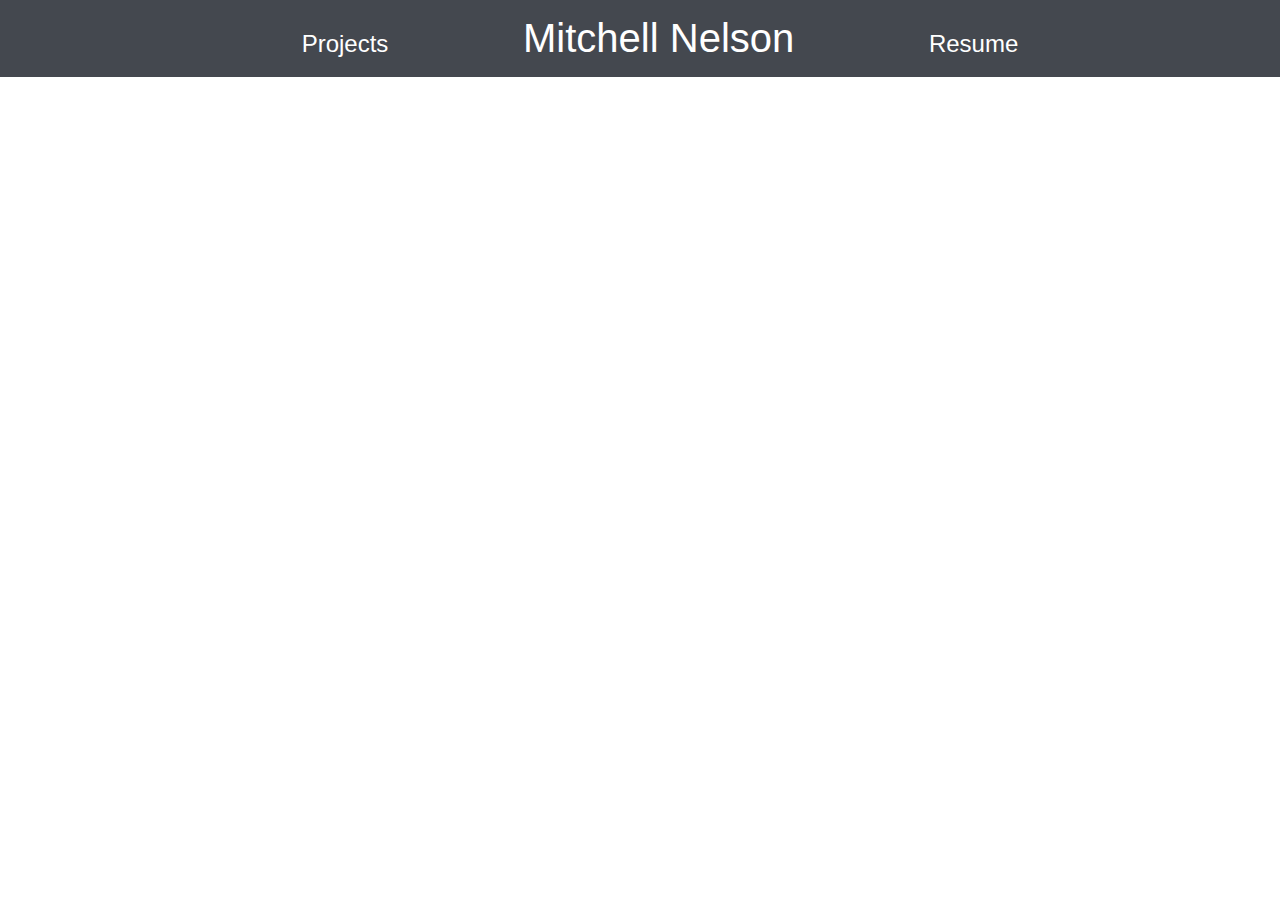
==== html/projects.html @ bf579857 "Initial Work" ====
<!DOCTYPE html>
<html>
<head>
	<title>Mitchell Nelson Projects</title>
	<meta charset="utf-8"/>
	<meta name="viewport" content="width=device-width, initial-scale=1"/>
	<link rel="stylesheet" href="../css/style.css"/>
	<script type="text/javascript" src="../js/script.js"></script>
</head>
<body>
	<div class ="header">
		<ul>
			<li><a href="projects.html"><span>Projects</span></a></li>
			<li><a href="../index.html"><span id="name">Mitchell Nelson</span></a></li>
			<li><a href="resume.html"><span>Resume</span></a></li>
		</ul>
	</div>
</body>
</html>
---- css/style.css ----
html{
	font-size:100%;
}

body{
	padding:0;
	margin:0;
	font-family: Optima, sans-serif;
	font-weight: lighter;
	color:#3b3d42;
	font-size: 1.2rem;
}

ul{
	text-align: center;
	margin: 0px;

}

li{
	display: inline-block;
	padding:4rem;
	padding-bottom: 1rem;
	padding-top:1rem;
}

.header{
	font-size: 1.5rem;
	color:white;
	background-color:#44484f;
}

.header a:link{
	text-decoration: none;
}
.header a:visited{
	color:white;
}
.header a:link{
	color:white;
}

.header a:hover{
	color:#b6bdc6;
}

#name{
	font-size: 2.5rem;
}

.intro{
	margin:20%;
	margin-bottom: 0;
	margin-top: 1rem;
	font-size: 1.2rem;
}

.intro img{
	display: block;
	margin-left: auto;
	margin-right: auto;
	width:45%;
	max-width: 600px;
}

.news {
	margin:20%;
	margin-top:1rem;
	margin-bottom: 1rem;
}
.news h3{
	text-align: center;
	font-size: 1.5rem;
}
.news table tr td{
	width:30%;
	padding:0rem 2rem 0rem 2rem;
	border-left: solid 1px #44484f;
}
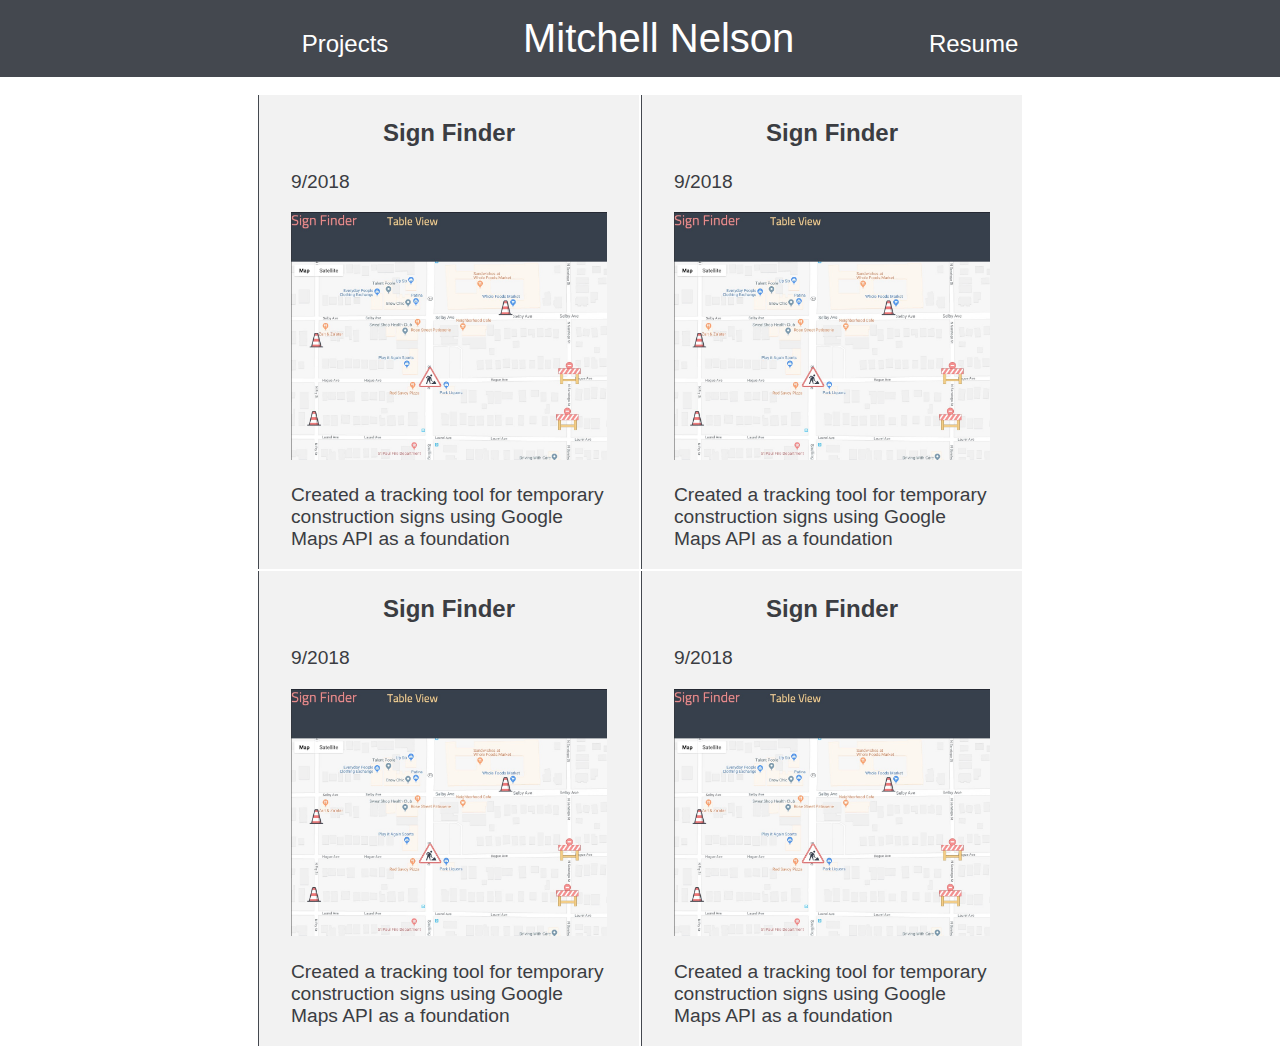
==== commit e5d6e145: "Project and Resume intial content working" ====
--- a/html/projects.html
+++ b/html/projects.html
@@ -7,7 +7,7 @@
 	<link rel="stylesheet" href="../css/style.css"/>
 	<script type="text/javascript" src="../js/script.js"></script>
 </head>
-<body>
+<body onload="initProjects()">
 	<div class ="header">
 		<ul>
 			<li><a href="projects.html"><span>Projects</span></a></li>
@@ -15,5 +15,41 @@
 			<li><a href="resume.html"><span>Resume</span></a></li>
 		</ul>
 	</div>
+	<div class="news">	
+		<center><table>
+			<tr>
+				<td>
+					<h3 id="project1_title"></h3>
+					<p id="project1_date"></p>
+					<img id="project1_image">
+					<p id="project1_description"></p>
+
+				</td>
+				<td>
+					<h3 id="project2_title"></h3>
+					<p id="project2_date"></p>
+					<img id="project2_image">
+					<p id="project2_description"></p>
+
+				</td>
+			</tr>
+			<tr>
+				<td>
+					<h3 id="project3_title"></h3>
+					<p id="project3_date"></p>
+					<img id="project3_image">
+					<p id="project3_description"></p>
+
+				</td>
+				<td>
+					<h3 id="project4_title"></h3>
+					<p id="project4_date"></p>
+					<img id="project4_image">
+					<p id="project4_description"></p>
+
+				</td>
+			</tr>
+		</table></center>	
+	</div>
 </body>
 </html>--- a/css/style.css
+++ b/css/style.css
@@ -76,5 +76,24 @@
 	width:30%;
 	padding:0rem 2rem 0rem 2rem;
 	border-left: solid 1px #44484f;
+	background-color:#f2f2f2;
+}
+.news table tr td img{
+	width:100%;
+	text-align: center;
+
 }
 
+.resume table{
+	margin: 20%;
+	margin-top:2rem;
+	margin-bottom: 2rem;
+	border-bottom:solid 1px #44484f;
+	witdh:100%;
+}
+.resume table td p{
+	margin-right: 2rem;
+	witdh:100%;
+
+}
+
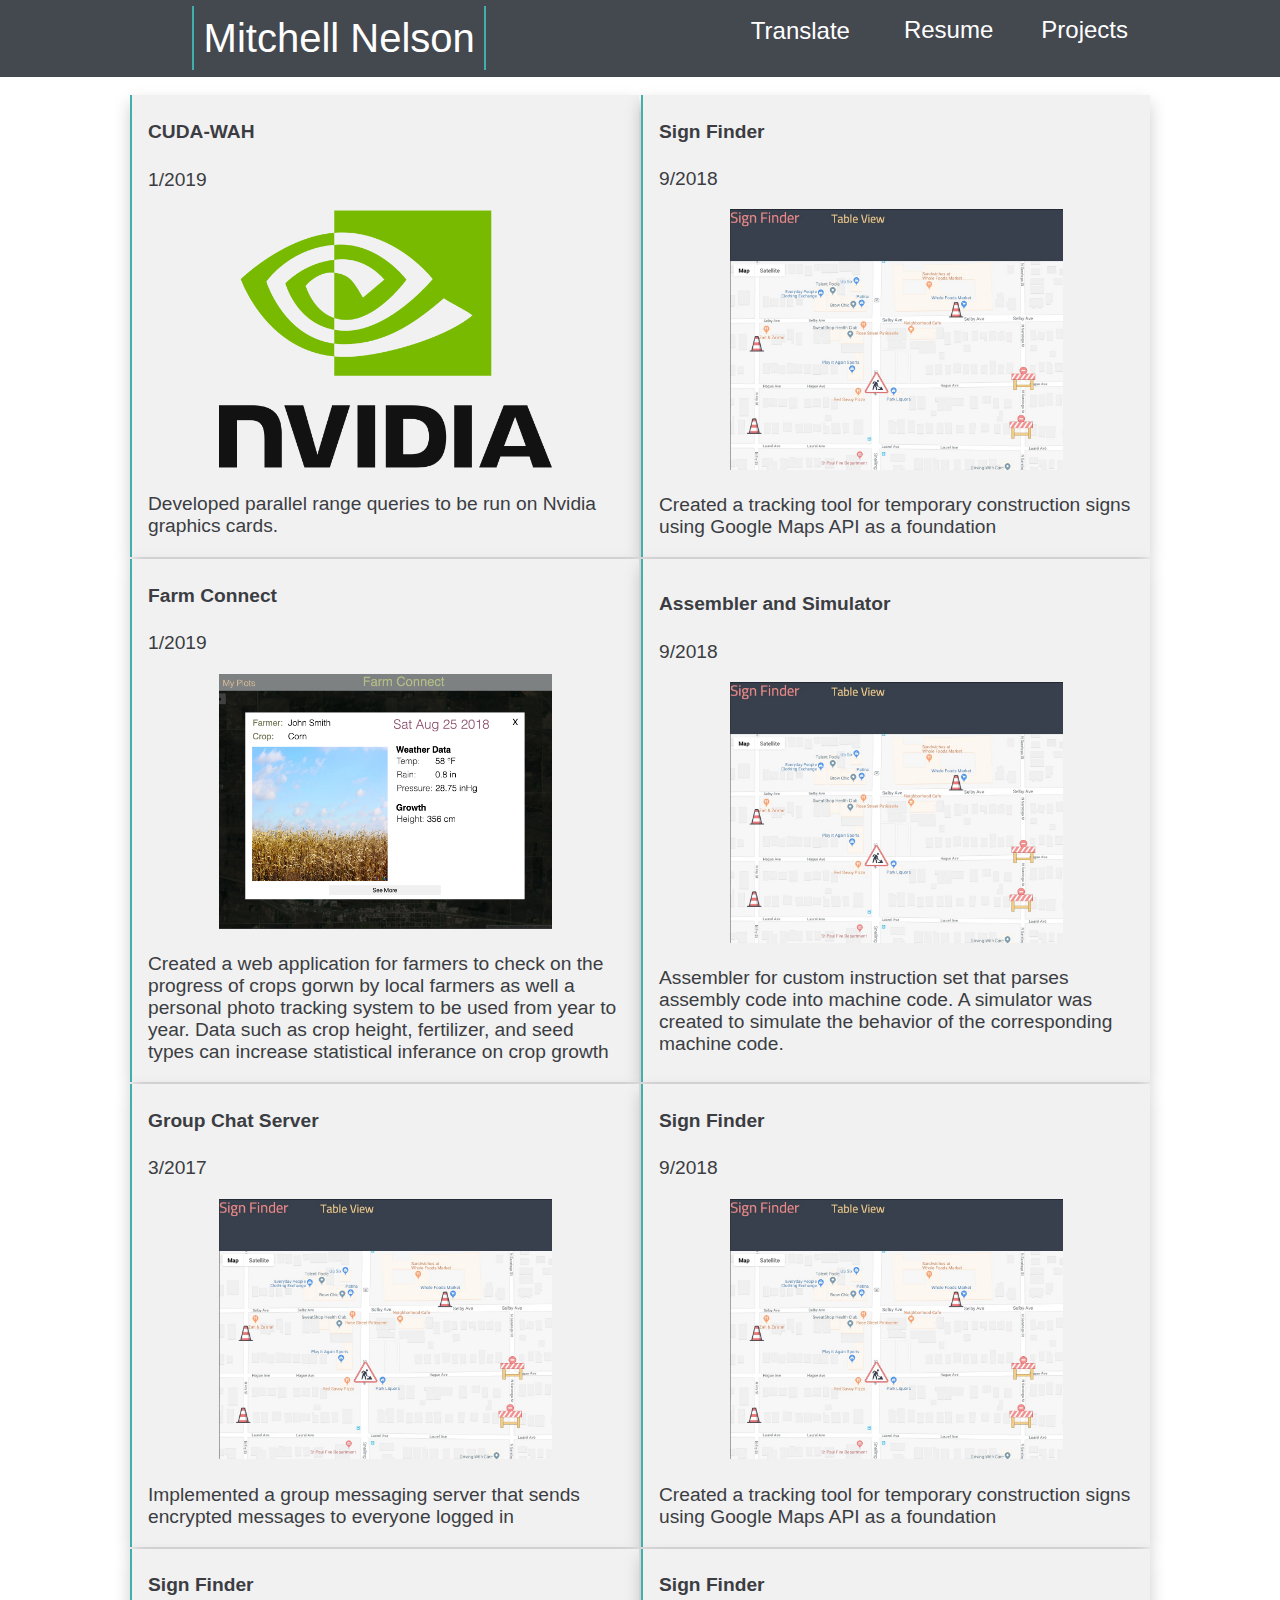
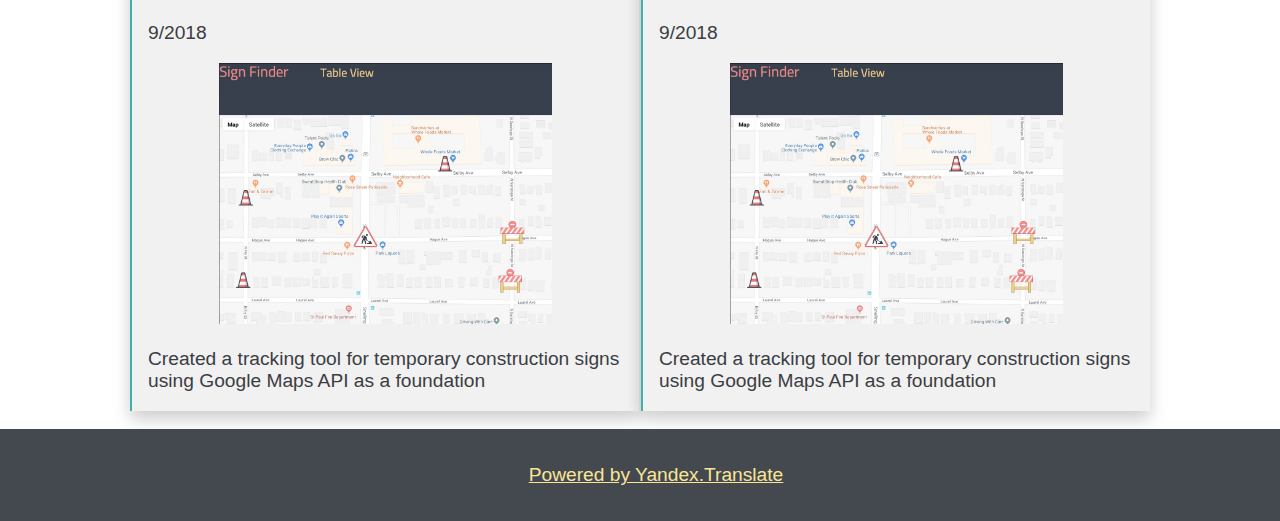
==== commit 06136d0a: "Lightbox and Translation Recursion" ====
--- a/html/projects.html
+++ b/html/projects.html
@@ -5,51 +5,28 @@
 	<meta charset="utf-8"/>
 	<meta name="viewport" content="width=device-width, initial-scale=1"/>
 	<link rel="stylesheet" href="../css/style.css"/>
+	<link rel="shortcut icon" href="../images/shortcut.png"/>
 	<script type="text/javascript" src="../js/script.js"></script>
 </head>
 <body onload="initProjects()">
 	<div class ="header">
-		<ul>
-			<li><a href="projects.html"><span>Projects</span></a></li>
+		<ul class="center_header">
 			<li><a href="../index.html"><span id="name">Mitchell Nelson</span></a></li>
-			<li><a href="resume.html"><span>Resume</span></a></li>
+			<li style="float:right"><a href="projects.html"><span>Projects</span></a></li>
+			<li style="float:right"><a href="resume.html"><span>Resume</span></a></li>
+			<li style="float:right"><div class="dropdown">
+			  <button class="dropbtn">Translate</button>
+			  <div class="dropdown-content">
+			  </div>
+			</div></li>
 		</ul>
 	</div>
-	<div class="news">	
-		<center><table>
-			<tr>
-				<td>
-					<h3 id="project1_title"></h3>
-					<p id="project1_date"></p>
-					<img id="project1_image">
-					<p id="project1_description"></p>
-
-				</td>
-				<td>
-					<h3 id="project2_title"></h3>
-					<p id="project2_date"></p>
-					<img id="project2_image">
-					<p id="project2_description"></p>
-
-				</td>
-			</tr>
-			<tr>
-				<td>
-					<h3 id="project3_title"></h3>
-					<p id="project3_date"></p>
-					<img id="project3_image">
-					<p id="project3_description"></p>
-
-				</td>
-				<td>
-					<h3 id="project4_title"></h3>
-					<p id="project4_date"></p>
-					<img id="project4_image">
-					<p id="project4_description"></p>
-
-				</td>
-			</tr>
+	<div class="boxes">	
+		<center><table id="project_table">
 		</table></center>	
+	</div>
+	<div class="myFooter">
+  		<a href="http://translate.yandex.com/" target="=_blank"><p>Powered by Yandex.Translate</p></a>
 	</div>
 </body>
 </html>--- a/css/style.css
+++ b/css/style.css
@@ -5,95 +5,266 @@
 body{
 	padding:0;
 	margin:0;
-	font-family: Optima, sans-serif;
+	font-family: Gotham SSm A,Gotham SSm B,Gotham Rounded SSm A,Gotham Rounded SSm B,sans-serif;
 	font-weight: lighter;
 	color:#3b3d42;
 	font-size: 1.2rem;
 }
 
 ul{
-	text-align: center;
-	margin: 0px;
-
+	margin:10%;
+	margin-bottom: 0;
+	margin-top: 0;
 }
 
 li{
+
 	display: inline-block;
-	padding:4rem;
+	padding:1.5rem;
 	padding-bottom: 1rem;
-	padding-top:1rem;
+	padding-top: 1rem;
 }
 
 .header{
 	font-size: 1.5rem;
 	color:white;
 	background-color:#44484f;
+	width: 100%;
 }
 
 .header a:link{
+	color:white;
 	text-decoration: none;
+	font-weight: lighter;
 }
 .header a:visited{
 	color:white;
 }
-.header a:link{
-	color:white;
-}
-
-.header a:hover{
-	color:#b6bdc6;
+
+
+.header a:hover, .header button:hover{
+
+	color:#fae596;
+	cursor: pointer;
+	  -ms-transition:.5s;
+  -moz-transition:.5s;
+  -webkit-transition:.5s;
+  /* ...and now for the proper property */
+  transition:.5s;
 }
 
 #name{
 	font-size: 2.5rem;
+	border: solid 2px #3fb0ac;
+	border-top: none;
+	border-bottom: none;
+	padding:.6rem;
+
+	
+}
+
+#name:hover{
+  border: solid 2px #173e43;
+  border-top: none;
+  border-bottom: none;
+  -o-transition:.5s;
+  -ms-transition:.5s;
+  -moz-transition:.5s;
+  -webkit-transition:.5s;
+  /* ...and now for the proper property */
+  transition:.5s;
 }
 
 .intro{
-	margin:20%;
-	margin-bottom: 0;
-	margin-top: 1rem;
-	font-size: 1.2rem;
+  margin:10%;
+  margin-bottom: 0;
+  margin-top: 1rem;
+  font-size: 1.2rem;
 }
 
 .intro img{
 	display: block;
 	margin-left: auto;
 	margin-right: auto;
-	width:45%;
+	width:40%;
 	max-width: 600px;
 }
 
-.news {
-	margin:20%;
+.boxes {
+	margin:10%;
 	margin-top:1rem;
 	margin-bottom: 1rem;
 }
-.news h3{
+.boxes h3{
 	text-align: center;
 	font-size: 1.5rem;
 }
-.news table tr td{
+
+.boxes table tr td{
 	width:30%;
-	padding:0rem 2rem 0rem 2rem;
-	border-left: solid 1px #44484f;
-	background-color:#f2f2f2;
-}
-.news table tr td img{
-	width:100%;
+	padding:0rem 1rem 0rem 1rem;
+	top:0px;
+	border-left: solid 2px #3fb0ac;
+	background-color:#f1f1f1;
+	box-shadow: 0px 8px 16px 0px rgba(0,0,0,0.2);
+	height: 100px;
+}
+
+.thumbnail:hover{
+	cursor: pointer;
+	opacity: .8;
+
+}
+
+.boxes table tr td img{
+	width:70%;
+	margin-left: 15%;
 	text-align: center;
 
 }
 
 .resume table{
-	margin: 20%;
+	margin: 10%;
 	margin-top:2rem;
 	margin-bottom: 2rem;
 	border-bottom:solid 1px #44484f;
 	witdh:100%;
 }
+
 .resume table td p{
 	margin-right: 2rem;
 	witdh:100%;
-
-}
-
+	padding:0;
+	margin: .6rem;
+}
+.dates{
+	width: 7rem;
+}
+
+.dropbtn {
+  background-color:#44484f;
+  color: white;
+  border: none;
+  font-size: 1.5rem;
+  font-weight: lighter;
+  font-family: Gotham SSm A,Gotham SSm B,Gotham Rounded SSm A,Gotham Rounded SSm B,sans-serif;
+}
+
+.dropdown {
+  position: relative;
+  display: block;
+}
+
+.dropdown-content {
+  position: absolute;
+  display: none;
+  box-shadow: 0px 8px 16px 0px rgba(0,0,0,0.2);
+  width: 20rem;
+  background-color: white;
+
+}
+
+.dropdown-content button {
+  color: black;
+  padding: 10px 10px;
+  text-decoration: none;
+  border: none;
+  transition: max-height 1s;
+}
+
+.dropdown-content button:hover {
+  color: #3b3d42;
+  border-radius: 0px;
+  border: solid 1px #173e43;
+}
+
+.dropdown:hover .dropdown-content {
+  display: block;
+}
+
+#img_background {
+  display: none;
+  position: fixed;
+  z-index: 1;
+  padding-top: 100px;
+  left: 0;
+  top: 0;
+  width: 100%;
+  height: 100%;
+  overflow: auto;
+  background-color: rgba(0,0,0,.7);
+}
+
+.pop_img{
+	display: none;
+position: fixed;
+  width: 60%;
+  top: 10%;
+  left: 20%;
+  right: 20%;
+  bottom: 20%;
+  background-color: white;
+  z-index: 3;
+  font-size: 2em;
+  padding: 0;
+}
+
+#close:hover {
+  color: #fae596;
+  cursor: pointer;
+}
+
+#close {
+  position: absolute;
+  right: 10%;
+  top: 1rem;
+  border: none;
+  color:white;
+  background-color: transparent;
+  font-size: 3em;
+}
+
+
+.myFooter {
+  left: 0;
+  bottom: 0;
+  width: 100%;
+  background-color:#44484f; 
+  color: #fae596;
+  text-align: center;
+  margin: 0;
+  padding:1rem;
+}
+
+.myFooter a:link{
+	color:#fae596;
+	
+	font-weight: lighter;
+}
+.myFooter a:visited{
+	color:#fae596;
+}
+
+@media only screen and (max-width: 1000px){
+	li{
+		padding:.2rem;
+		font-size: 1rem;
+	padding-bottom: 1rem;
+	padding-top: 1rem;
+	}
+	.dropbtn {
+	  font-size: 1rem;
+	}
+	#name{
+		font-size: 1rem;
+		border: solid 2px #3fb0ac;
+		padding:.6rem;
+	}
+}
+
+@media only screen and (max-width: 700px){
+	ul{
+		margin:0%;
+	}
+}
+
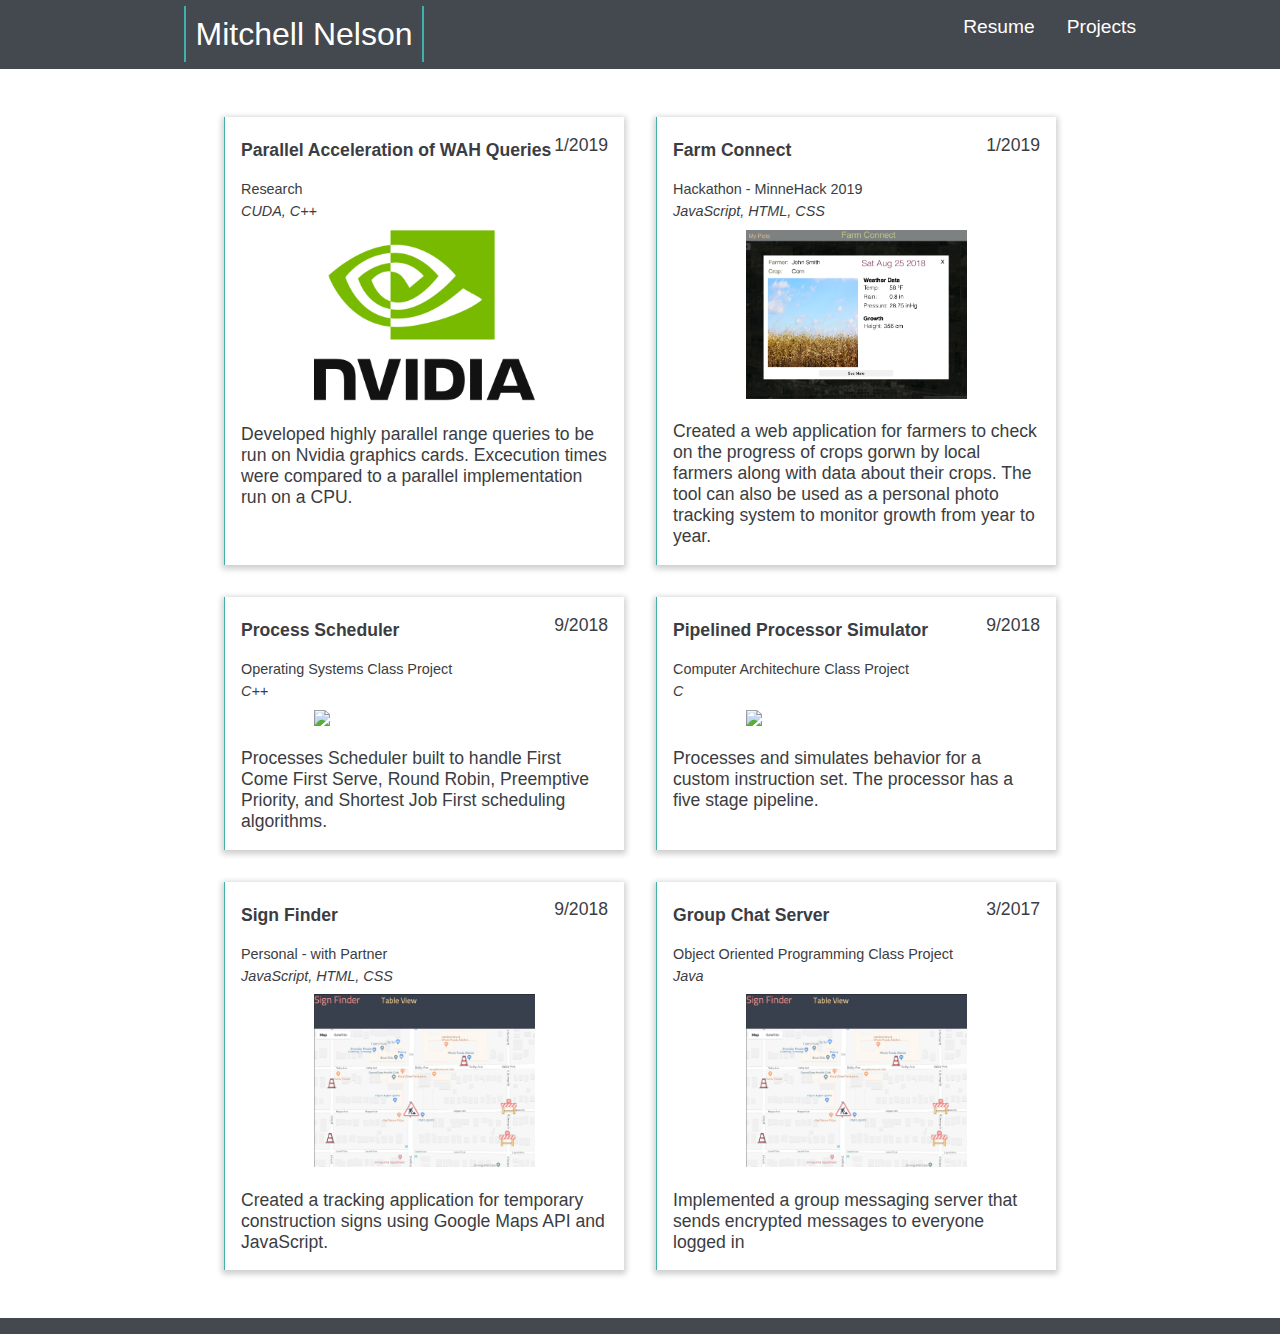
==== commit 8f396611: "Footer icons" ====
--- a/html/projects.html
+++ b/html/projects.html
@@ -5,6 +5,7 @@
 	<meta charset="utf-8"/>
 	<meta name="viewport" content="width=device-width, initial-scale=1"/>
 	<link rel="stylesheet" href="../css/style.css"/>
+	<link rel="stylesheet" href="https://use.fontawesome.com/releases/v5.8.1/css/all.css" integrity="sha384-50oBUHEmvpQ+1lW4y57PTFmhCaXp0ML5d60M1M7uH2+nqUivzIebhndOJK28anvf" crossorigin="anonymous">
 	<link rel="shortcut icon" href="../images/shortcut.png"/>
 	<script type="text/javascript" src="../js/script.js"></script>
 </head>
@@ -14,19 +15,22 @@
 			<li><a href="../index.html"><span id="name">Mitchell Nelson</span></a></li>
 			<li style="float:right"><a href="projects.html"><span>Projects</span></a></li>
 			<li style="float:right"><a href="resume.html"><span>Resume</span></a></li>
-			<li style="float:right"><div class="dropdown">
-			  <button class="dropbtn">Translate</button>
-			  <div class="dropdown-content">
-			  </div>
-			</div></li>
 		</ul>
 	</div>
 	<div class="boxes">	
 		<center><table id="project_table">
+		<div id="img_background">
+			<p id="close">x</p>
+			<p id="left"><</p>
+			<p id="right">></p>
+			<p id= "slide_num"></p>
+			<div id = "pop_text"></div>
+		</div>
 		</table></center>	
 	</div>
 	<div class="myFooter">
-  		<a href="http://translate.yandex.com/" target="=_blank"><p>Powered by Yandex.Translate</p></a>
+  		<a href="https://www.linkedin.com/in/mitchell-nelson-473a9b169/" target="=_blank"><i class="fab fa-linkedin-in"></i></a>
+		<a href="https://github.com/nels4929" target="=_blank"><i class="fab fa-github"></i></a>
 	</div>
 </body>
 </html>--- a/css/style.css
+++ b/css/style.css
@@ -8,7 +8,7 @@
 	font-family: Gotham SSm A,Gotham SSm B,Gotham Rounded SSm A,Gotham Rounded SSm B,sans-serif;
 	font-weight: lighter;
 	color:#3b3d42;
-	font-size: 1.2rem;
+	font-size: 1.1rem;
 }
 
 ul{
@@ -18,18 +18,19 @@
 }
 
 li{
-
 	display: inline-block;
-	padding:1.5rem;
+	padding:1rem;
 	padding-bottom: 1rem;
 	padding-top: 1rem;
 }
 
 .header{
-	font-size: 1.5rem;
+	font-size: 1.2rem;
 	color:white;
 	background-color:#44484f;
 	width: 100%;
+	vertical-align: middle;
+	position: sticky;
 }
 
 .header a:link{
@@ -41,9 +42,7 @@
 	color:white;
 }
 
-
 .header a:hover, .header button:hover{
-
 	color:#fae596;
 	cursor: pointer;
 	  -ms-transition:.5s;
@@ -54,13 +53,11 @@
 }
 
 #name{
-	font-size: 2.5rem;
+	font-size: 2rem;
 	border: solid 2px #3fb0ac;
 	border-top: none;
 	border-bottom: none;
 	padding:.6rem;
-
-	
 }
 
 #name:hover{
@@ -76,10 +73,10 @@
 }
 
 .intro{
-  margin:10%;
+  margin:15%;
   margin-bottom: 0;
   margin-top: 1rem;
-  font-size: 1.2rem;
+  font-size: 1.1rem;
 }
 
 .intro img{
@@ -91,41 +88,83 @@
 }
 
 .boxes {
-	margin:10%;
+	margin:15%;
 	margin-top:1rem;
 	margin-bottom: 1rem;
 }
+
 .boxes h3{
 	text-align: center;
 	font-size: 1.5rem;
+	margin-bottom: .5rem;
+}
+/*h4{
+	margin-bottom: .5rem;
+}*/
+
+.boxes table {
+  border-collapse: separate;
+  border-spacing: 2rem 2rem;
+}
+
+.boxes td,tr{
+  padding: 0rem 1rem 1rem 1rem;
 }
 
 .boxes table tr td{
 	width:30%;
 	padding:0rem 1rem 0rem 1rem;
 	top:0px;
-	border-left: solid 2px #3fb0ac;
-	background-color:#f1f1f1;
-	box-shadow: 0px 8px 16px 0px rgba(0,0,0,0.2);
-	height: 100px;
+	border-left: solid 1px #3fb0ac;
+	box-shadow: 0px 2px 6px 2px rgba(0,0,0,0.2);
+	vertical-align: top;
+}
+
+.dates{
+	float:right;
+	padding: 0;	
+}
+
+.tech{
+	font-size: .9rem;
+	line-height: .5rem;
+	font-style: italic;
+}
+
+.type{
+	font-size: .9rem;
+	margin-top: 0;
+	line-height: .5rem;
+}
+
+.resume table tr .dates{
+	width: 9rem;
+}
+
+.description{
+	height: 100%;
 }
 
 .thumbnail:hover{
 	cursor: pointer;
 	opacity: .8;
-
+	-o-transition:.5s;
+  -ms-transition:.5s;
+  -moz-transition:.5s;
+  -webkit-transition:.5s;
+  /* ...and now for the proper property */
+  transition:.5s;
 }
 
 .boxes table tr td img{
-	width:70%;
-	margin-left: 15%;
+	margin-left: 20%;
+	width:60%;
 	text-align: center;
-
-}
-
-.resume table{
-	margin: 10%;
-	margin-top:2rem;
+}
+
+.resume{
+	margin: 15%;
+	margin-top:0rem;
 	margin-bottom: 2rem;
 	border-bottom:solid 1px #44484f;
 	witdh:100%;
@@ -137,15 +176,20 @@
 	padding:0;
 	margin: .6rem;
 }
-.dates{
-	width: 7rem;
+
+.resume a:link{
+	text-decoration: none;
+	color:#3b3d42;;
+}
+.resume a:visited{
+	color:#3b3d42;;
 }
 
 .dropbtn {
   background-color:#44484f;
   color: white;
   border: none;
-  font-size: 1.5rem;
+  font-size: 1.2rem;
   font-weight: lighter;
   font-family: Gotham SSm A,Gotham SSm B,Gotham Rounded SSm A,Gotham Rounded SSm B,sans-serif;
 }
@@ -169,13 +213,14 @@
   padding: 10px 10px;
   text-decoration: none;
   border: none;
-  transition: max-height 1s;
+  
 }
 
 .dropdown-content button:hover {
   color: #3b3d42;
   border-radius: 0px;
   border: solid 1px #173e43;
+  padding: 9px 9px;
 }
 
 .dropdown:hover .dropdown-content {
@@ -192,20 +237,28 @@
   width: 100%;
   height: 100%;
   overflow: auto;
-  background-color: rgba(0,0,0,.7);
+  background-color: rgba(68,72,79,.95);
+      -webkit-touch-callout:none;
+    -webkit-user-select:none;
+    -moz-user-select:none;
+    -ms-user-select:none;
+    user-select:none;
+
 }
 
 .pop_img{
 	display: none;
 position: fixed;
-  width: 60%;
-  top: 10%;
-  left: 20%;
-  right: 20%;
-  bottom: 20%;
+max-height: 60%;
+  max-width: 60%;
+  
+  object-fit:contain; 
+  top: 5%;
+	left: 50%;
+    top: 50%;
+    transform: translate(-50%,-50%);
   background-color: white;
   z-index: 3;
-  font-size: 2em;
   padding: 0;
 }
 
@@ -216,7 +269,7 @@
 
 #close {
   position: absolute;
-  right: 10%;
+  right: 5%;
   top: 1rem;
   border: none;
   color:white;
@@ -224,6 +277,88 @@
   font-size: 3em;
 }
 
+#right:hover {
+  color: #fae596;
+  cursor: pointer;
+}
+
+#right {
+  position: absolute;
+  right: 5%;
+  top: 20%;
+  border: none;
+  color:white;
+  background-color: transparent;
+  font-size: 3em;
+}
+#left:hover {
+  color: #fae596;
+  cursor: pointer;
+}
+
+#left {
+  position: absolute;
+  left: 5%;
+  top: 20%;
+  border: none;
+  color:white;
+  background-color: transparent;
+  font-size: 3em;
+}
+
+
+#slide_num {
+    position: absolute;
+    left: 50%;
+    top: 50%;
+    transform: translate(-50%,-50%);
+  top: 4%;
+  padding: 0;
+  border: none;
+  color:white;
+  background-color: transparent;
+  font-size: 1em;
+}
+
+#slide_desc {
+    position: absolute;
+    left: 50%;
+    top: 50%;
+    transform: translate(-50%,-50%);
+  
+  padding: 0;
+  border: none;
+  color:white;
+  background-color: transparent;
+  font-size: 1em;
+}
+.pop_description{
+	position: absolute;
+  left: 50%;
+  margin: 0px 5% 0px 5%
+  right:50%;
+  transform: translate(-50%,-50%);
+  bottom: 11%;
+  padding: 0;
+  border: none;
+  color:white;
+  background-color: transparent;
+  font-size: 1em;
+}
+
+.pop_title{
+	position: absolute;
+  left: 50%;
+  margin: 0px 5% 0px 5%
+  right:50%;
+  transform: translate(-50%,-50%);
+  bottom: 22%;
+  padding: 0;
+  border: none;
+  color:white;
+  background-color: transparent;
+  font-size: 1em;
+}
 
 .myFooter {
   left: 0;
@@ -233,38 +368,74 @@
   color: #fae596;
   text-align: center;
   margin: 0;
-  padding:1rem;
+  padding:.5rem;
+
 }
 
 .myFooter a:link{
 	color:#fae596;
-	
 	font-weight: lighter;
 }
 .myFooter a:visited{
 	color:#fae596;
 }
 
-@media only screen and (max-width: 1000px){
+@media only screen and (max-width: 900px){
 	li{
 		padding:.2rem;
-		font-size: 1rem;
-	padding-bottom: 1rem;
-	padding-top: 1rem;
+		font-size: 1.2rem;
+		padding-bottom: 1rem;
+		padding-top: 1rem;
 	}
 	.dropbtn {
-	  font-size: 1rem;
+		font-size: 1.2rem;
 	}
 	#name{
-		font-size: 1rem;
-		border: solid 2px #3fb0ac;
+		font-size: 1.2rem;
+		border-left: solid 2px #3fb0ac;
 		padding:.6rem;
 	}
+	td {
+  		display: table-row;
+	}
+	.boxes table {
+  	
+  	border-spacing: 1rem 0rem;
+	}
+	.intro{
+	  margin:5%;
+	  margin-bottom: 0;
+	  margin-top: 1rem;
+	}
+	.boxes {
+		margin:5%;
+		margin-top:1rem;
+		margin-bottom: 1rem;
+	}
+	.resume table{
+		margin: 5%;
+		margin-top:2rem;
+		margin-bottom: 2rem;
+		width: 90%;
+	}
+	.resume table td p{
+		witdh:100%;
+		padding:0;
+		margin: 0;
+	}
+
 }
 
 @media only screen and (max-width: 700px){
 	ul{
+
 		margin:0%;
 	}
-}
-
+	li{
+		font-size:.8rem;
+	}
+		.dropbtn {
+		font-size: .8rem;
+	}
+
+}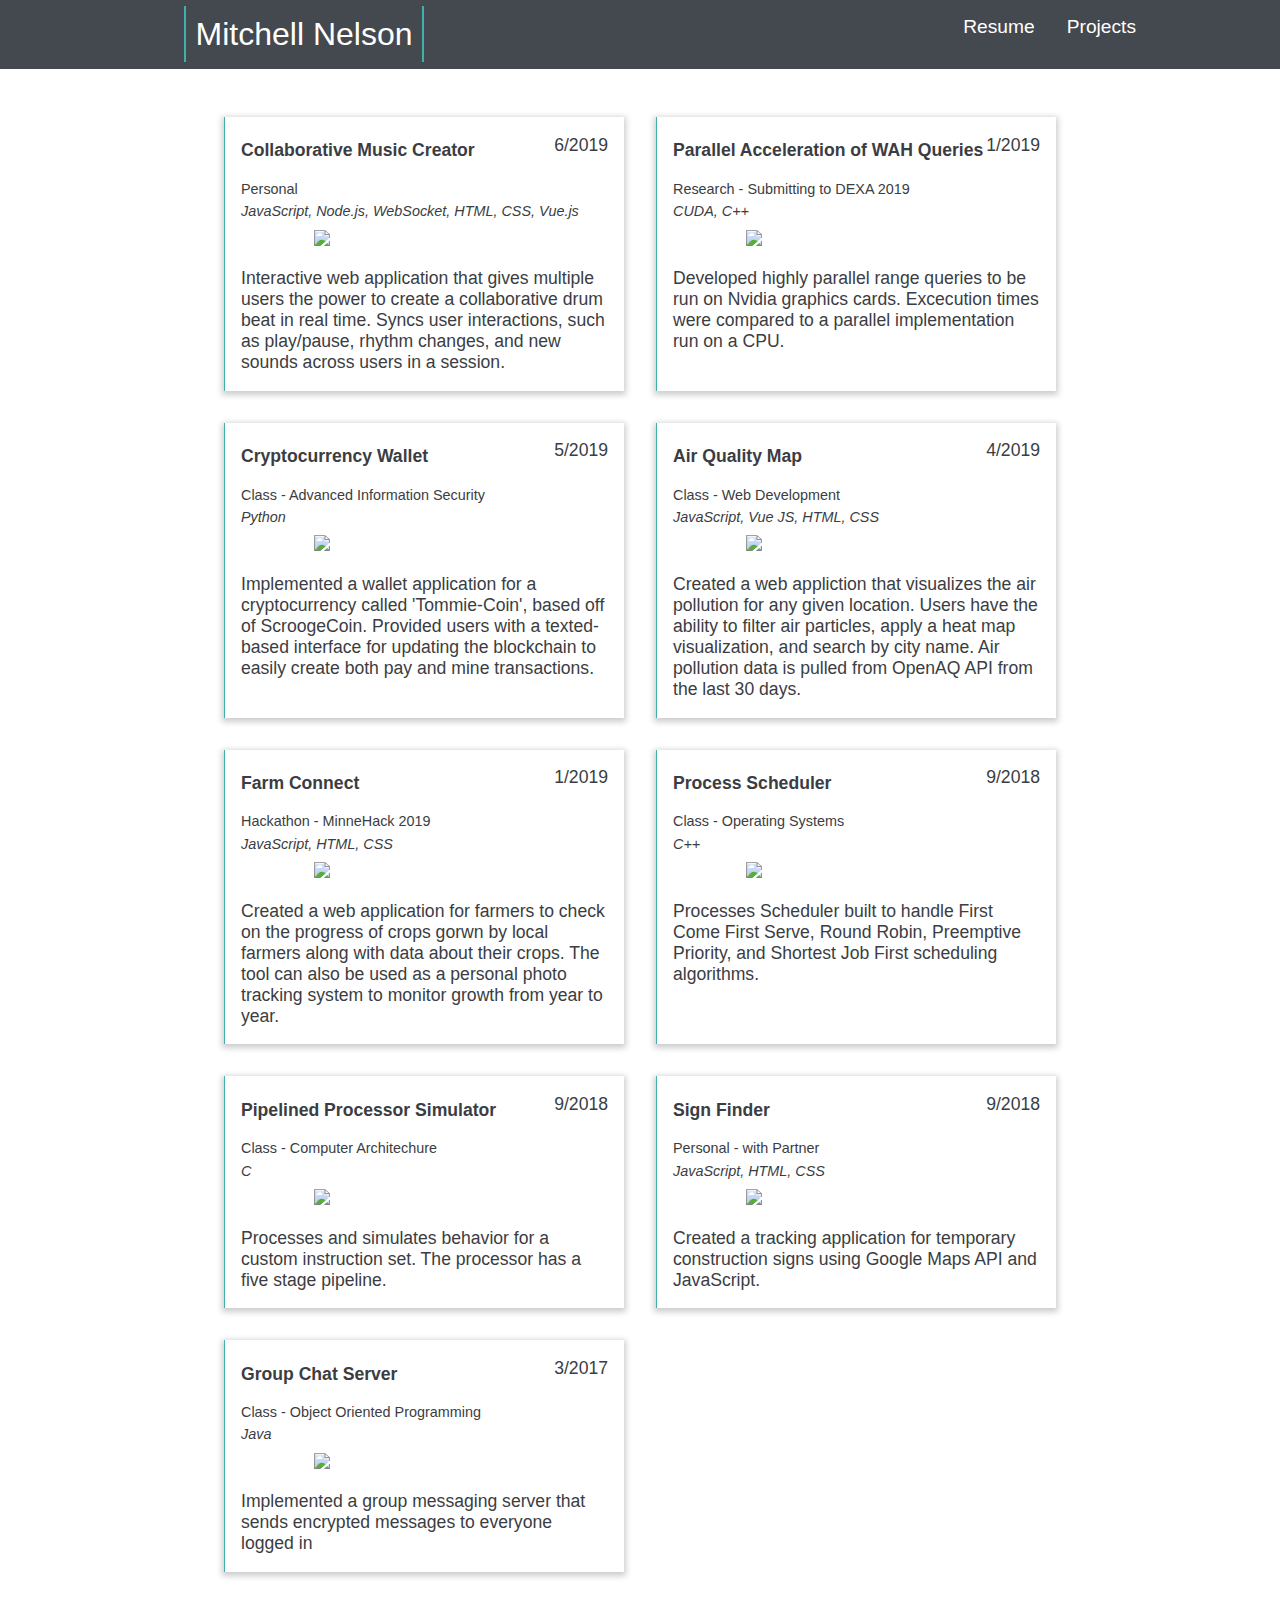
==== commit 83f891c2: "Updated Projects and Resume" ====
--- a/html/projects.html
+++ b/html/projects.html
@@ -14,7 +14,7 @@
 		<ul class="center_header">
 			<li><a href="../index.html"><span id="name">Mitchell Nelson</span></a></li>
 			<li style="float:right"><a href="projects.html"><span>Projects</span></a></li>
-			<li style="float:right"><a href="resume.html"><span>Resume</span></a></li>
+			<li style="float:right"><a href="../pdf/Resume_Fall_2019.pdf"><span>Resume</span></a></li>
 		</ul>
 	</div>
 	<div class="boxes">	
